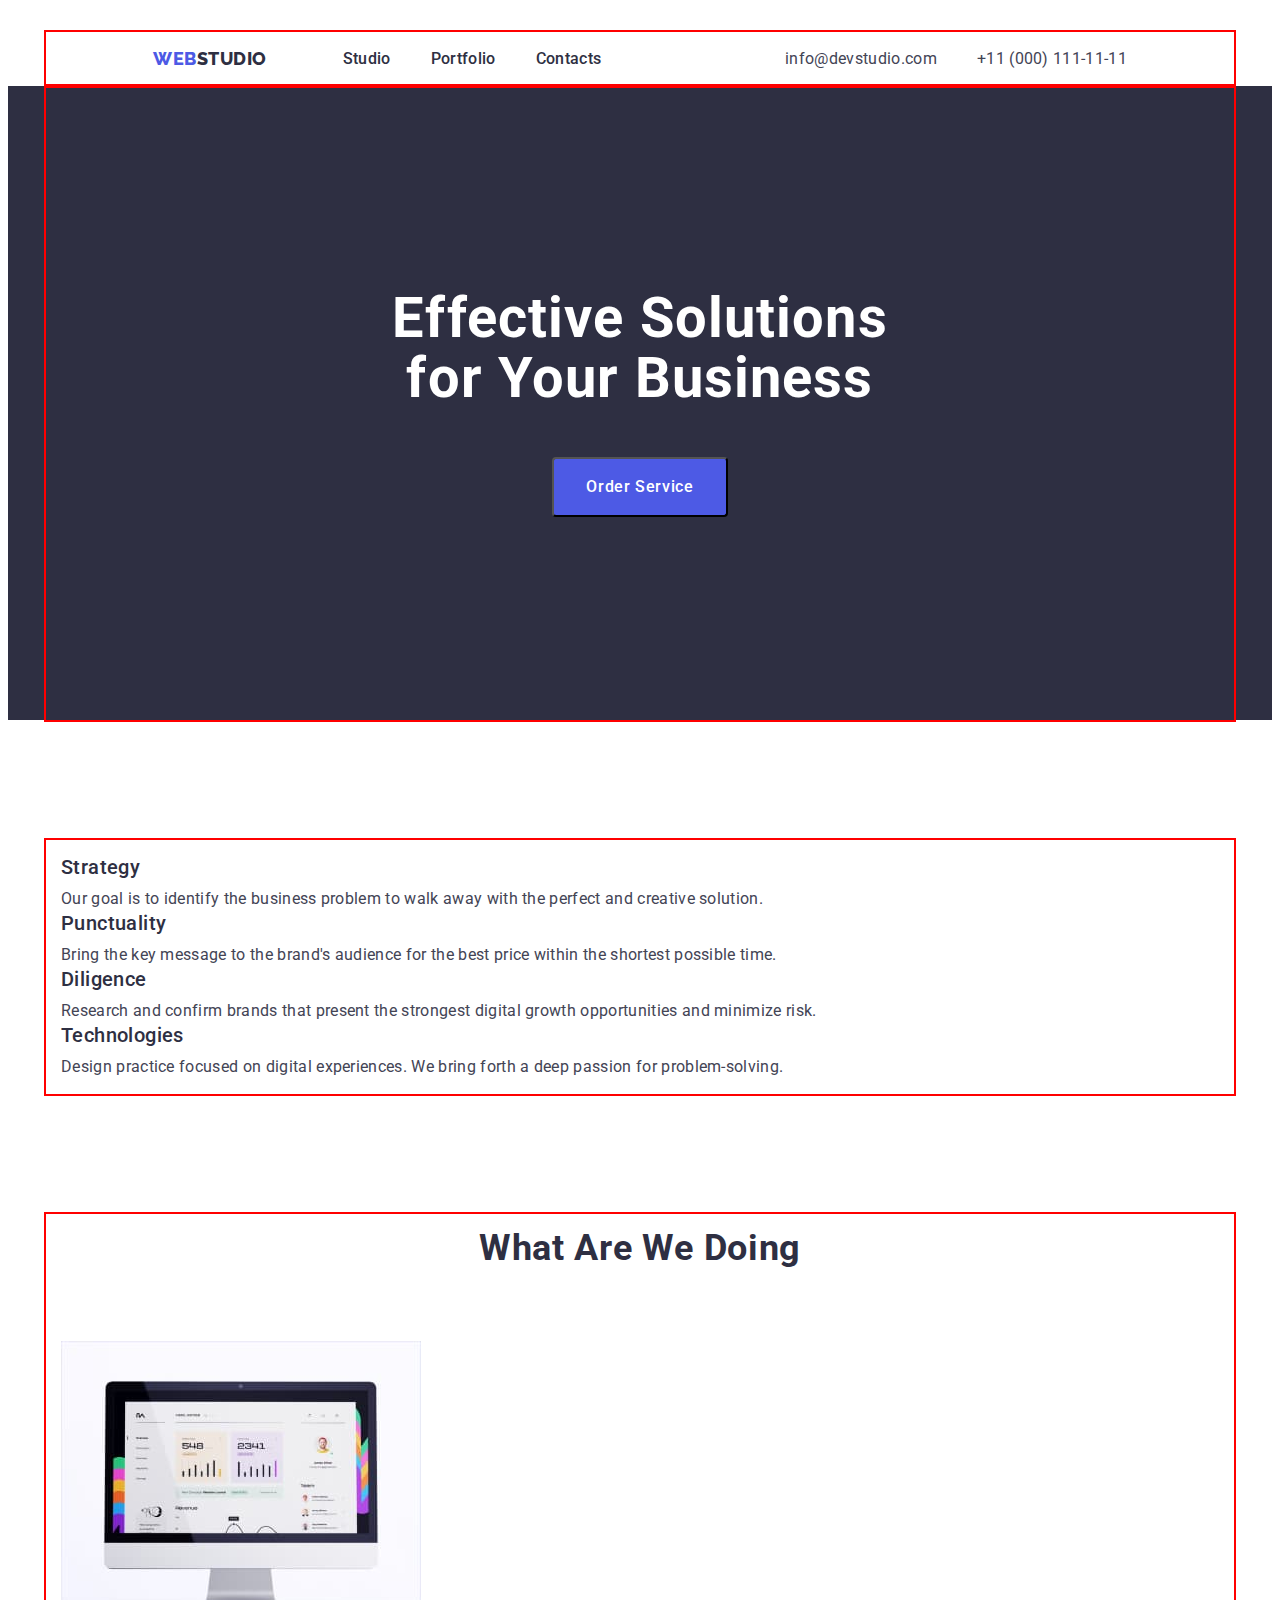
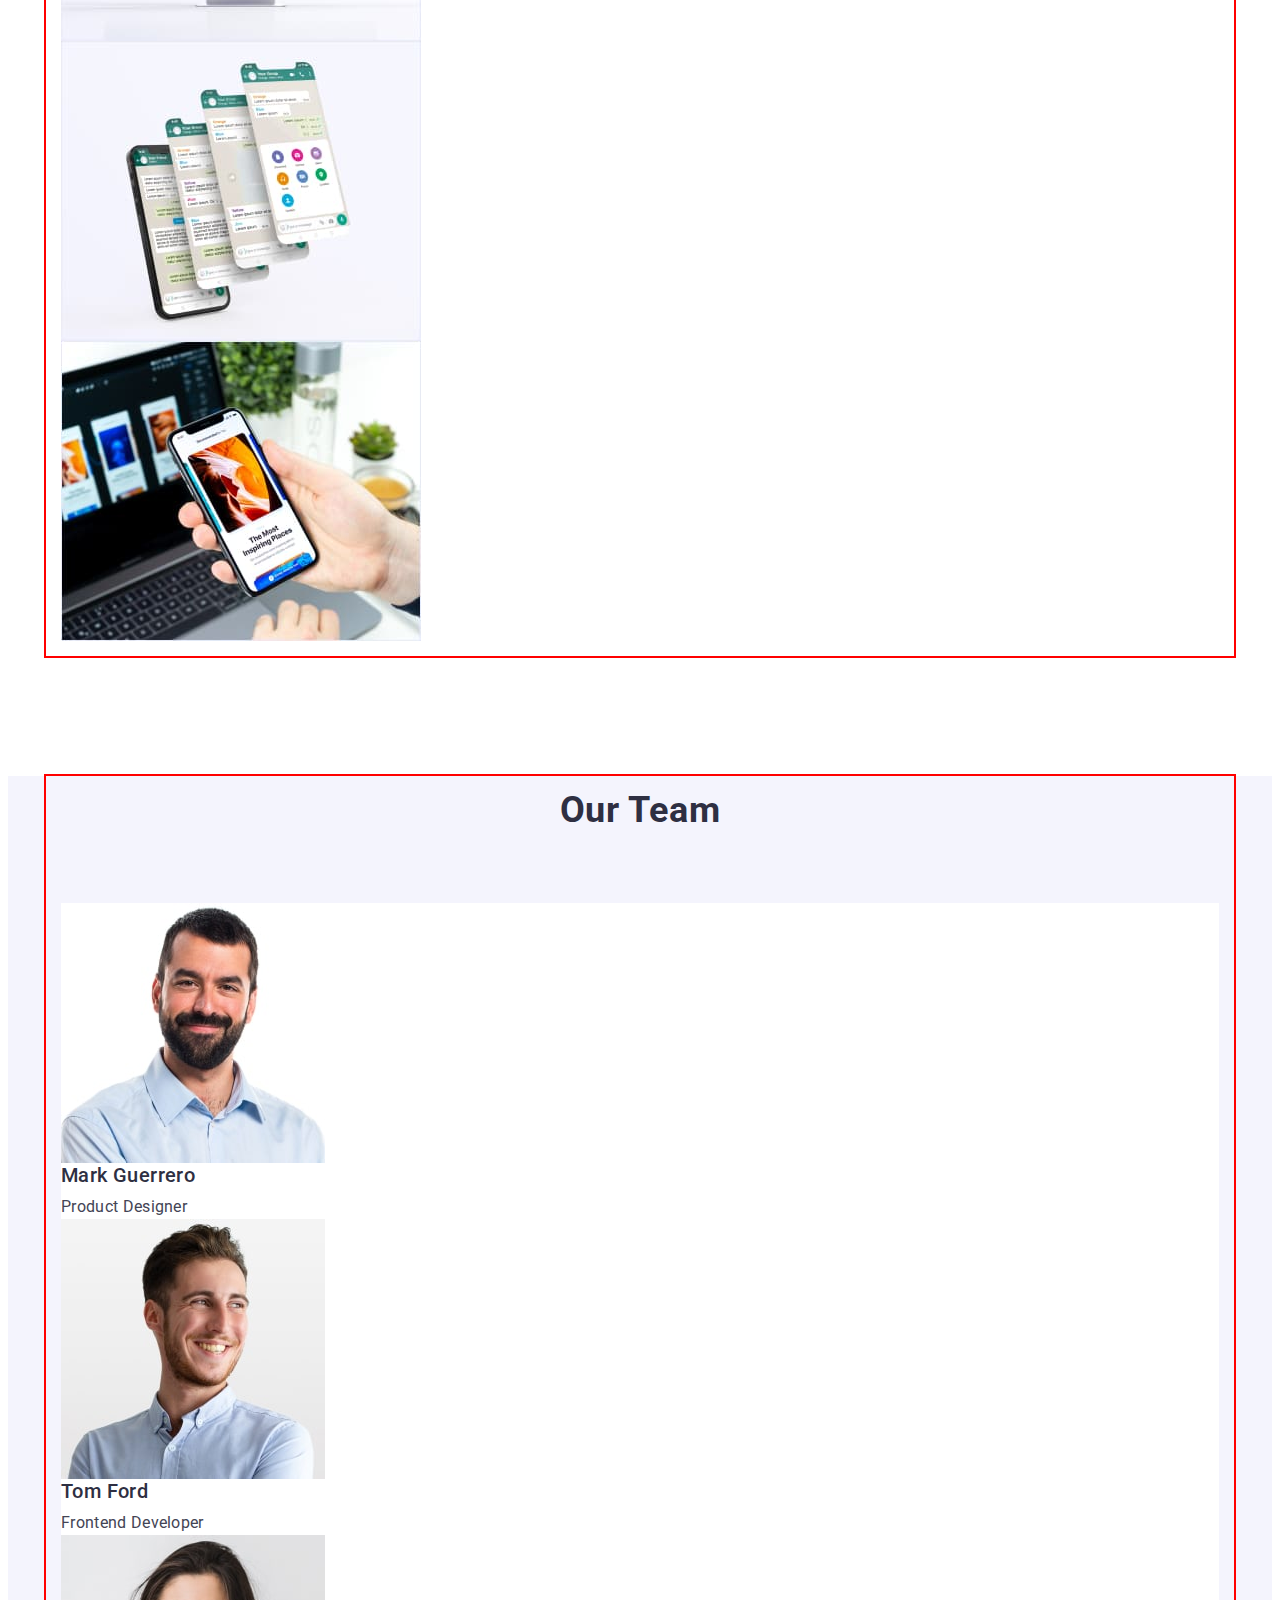
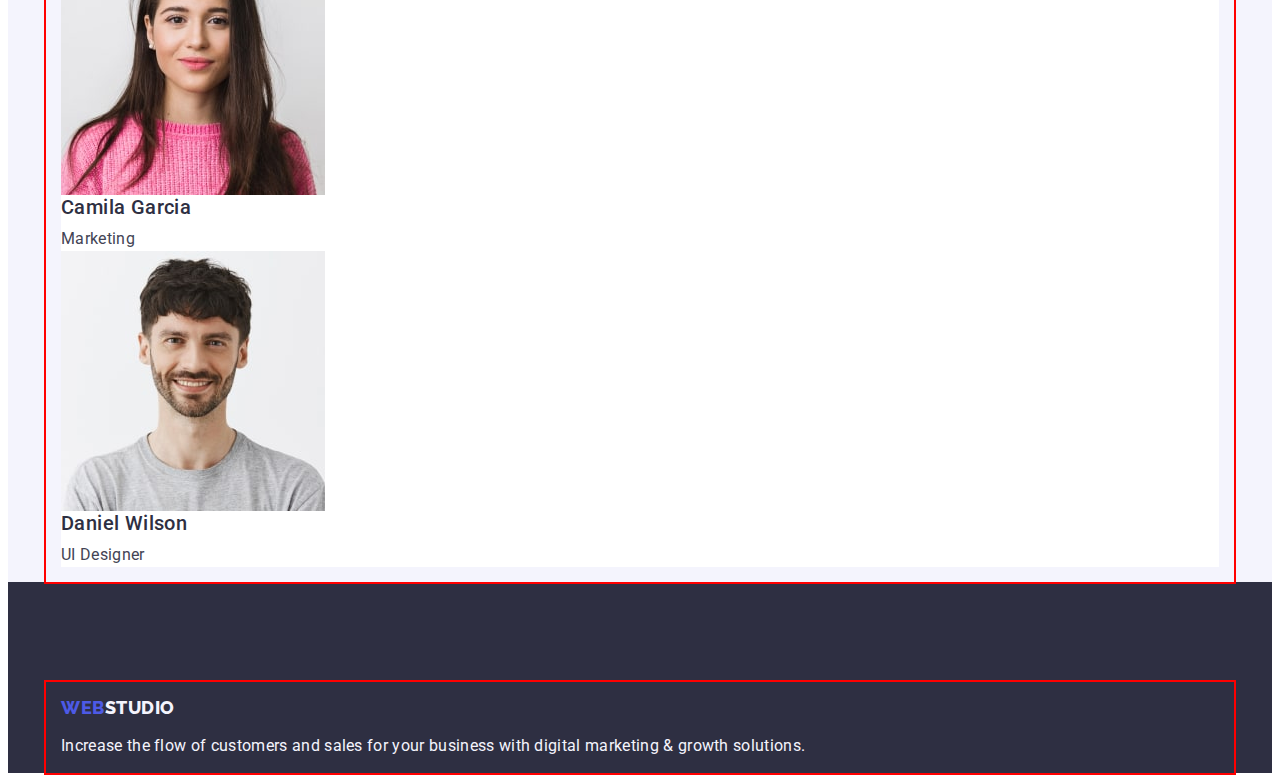
==== index.html @ 0cf84b6b "css header/hero" ====
<!DOCTYPE html>
<html lang="en">
  <head>
    <meta charset="UTF-8" />
    <meta http-equiv="X-UA-Compatible" content="IE=edge" />
    <meta name="viewport" content="width=device-width, initial-scale=1.0" />
    <title>WebStudio</title>
    <link rel="preconnect" href="https://fonts.googleapis.com" />
    <link rel="preconnect" href="https://fonts.gstatic.com" crossorigin />
    <link
      href="https://fonts.googleapis.com/css2?family=Raleway:wght@800&family=Roboto:wght@400;500;700&display=swap"
      rel="stylesheet"
    />
    <link
      rel="stylesheet"
      href="https://cdnjs.cloudflare.com/ajax/libs/modern-normalize/2.0.0/modern-normalize.min.css"
      integrity="sha512-4xo8blKMVCiXpTaLzQSLSw3KFOVPWhm/TRtuPVc4WG6kUgjH6J03IBuG7JZPkcWMxJ5huwaBpOpnwYElP/m6wg=="
      crossorigin="anonymous"
      referrerpolicy="no-referrer"
    />
    <link rel="stylesheet" href="./css/styles.css" />
  </head>
  <body>
    <!-- Header -->
    <header class="header">
      <div class="container header-flex">
        <nav class="header-nav">
          <a href="./index.html" class="header-link-logo link"
            >Web<span class="header-logo">Studio</span></a
          >
          <ul class="header-list list">
            <li class="header-item">
              <a class="header-link link" href="./index.html">Studio</a>
            </li>
            <li class="header-item">
              <a class="header-link link" href="./portfolio.html">Portfolio</a>
            </li>
            <li class="header-item">
              <a class="header-link link" href="">Contacts</a>
            </li>
          </ul>
        </nav>

        <address class="header-address">
          <ul class="address-list list">
            <li class="address-item">
              <a class="address link" href="mailto:info@devstudio.com"
                >info@devstudio.com</a
              >
            </li>
            <li class="address-item">
              <a class="address link" href="tel:+110001111111"
                >+11 (000) 111-11-11</a
              >
            </li>
          </ul>
        </address>
      </div>
    </header>

    <main>
      <!--Hero-->
      <section class="hero">
        <div class="container">
          <h1 class="hero-title">
            Effective Solutions <br />
            for Your Business
          </h1>
          <button class="hero-btn" type="button">Order Service</button>
        </div>
      </section>

      <!--Section_1-->
      <section class="features">
        <h2 class="visually-hidden">Features</h2>
        <div class="container">
          <ul class="features-list list">
            <li class="features-item">
              <h3 class="features-title subtitle">Strategy</h3>
              <p class="features-text text">
                Our goal is to identify the business problem to walk away with
                the perfect and creative solution.
              </p>
            </li>

            <li class="features-item">
              <h3 class="features-title subtitle">Punctuality</h3>
              <p class="features-text text">
                Bring the key message to the brand's audience for the best price
                within the shortest possible time.
              </p>
            </li>

            <li class="features-item">
              <h3 class="features-title subtitle">Diligence</h3>
              <p class="features-text text">
                Research and confirm brands that present the strongest digital
                growth opportunities and minimize risk.
              </p>
            </li>

            <li class="features-item">
              <h3 class="features-title subtitle">Technologies</h3>
              <p class="features-text text">
                Design practice focused on digital experiences. We bring forth a
                deep passion for problem-solving.
              </p>
            </li>
          </ul>
        </div>
      </section>

      <!--Section_2-->
      <section class="section">
        <div class="container">
          <h2 class="section-title title">What are we doing</h2>
          <ul class="section-list list">
            <li class="section-item">
              <img
                class="section-img"
                src="./images/img_1.jpg"
                alt="monitor_screen"
                width="360"
                height="300"
              />
            </li>
            <li class="section-item">
              <img
                class="section-img"
                src="./images/img_2.jpg"
                alt="mobile_phone"
                width="360"
                height="300"
              />
            </li>
            <li class="section-item">
              <img
                class="section-img"
                src="./images/img_3.jpg"
                alt="mobile_phone_and_laptop"
                width="360"
                height="300"
              />
            </li>
          </ul>
        </div>
      </section>
      <!--Section 3-->
      <section class="teamcards">
        <div class="container">
          <h2 class="teamcards-title title">Our Team</h2>
          <ul class="teamcards-list list">
            <li class="teamcards-item">
              <img
                src="./images/team_img1.jpg"
                alt="Designer_Mark"
                width="264"
                height="260"
                class="teamcards-img"
              />
              <h3 class="teamcards-subtitle subtitle">Mark Guerrero</h3>
              <p class="teamcards-text text">Product Designer</p>
            </li>
            <li class="teamcards-item">
              <img
                src="./images/team_img2.jpg"
                alt="Frontend_Tom"
                width="264"
                height="260"
                class="teamcards-img"
              />
              <h3 class="teamcards-subtitle subtitle">Tom Ford</h3>
              <p class="teamcards-text text">Frontend Developer</p>
            </li>
            <li class="teamcards-item">
              <img
                src="./images/team_img3.jpg"
                alt="Marketing_Camila"
                width="264"
                height="260"
                class="teamcards-img"
              />
              <h3 class="teamcards-subtitle subtitle">Camila Garcia</h3>
              <p class="teamcards-text text">Marketing</p>
            </li>
            <li class="teamcards-item">
              <img
                src="./images/team_img4.jpg"
                alt="Designer_Deniel"
                width="264"
                height="260"
                class="teamcards-img"
              />
              <h3 class="teamcards-subtitle subtitle">Daniel Wilson</h3>
              <p class="teamcards-text text">UI Designer</p>
            </li>
          </ul>
        </div>
      </section>
    </main>
    <!-- Footer -->
    <footer class="footer">
      <div class="container">
        <a href="./index.html" class="footer-link link"
          >Web<span class="footer-logo">Studio</span></a
        >
        <p class="footer-text text">
          Increase the flow of customers and sales for your business with
          digital marketing & growth solutions.
        </p>
      </div>
    </footer>
  </body>
</html>
---- css/styles.css ----
/* CSS-переменные */

:root {
  --logo-color: #4d5ae5;

  --first-logo-color: #2e2f42;

  --second-logo-color: #f4f4fd;

  --body-back-color: #ffffff;

  --body-text-color: #434455;

  --link-color: #2e2f42;

  --link-hover-color: #404bbf;

  --address-color: #434455;

  --address-hover-color: #404bbf;

  --hero-back-color: #2e2f42;

  --hero-title-color: #ffffff;

  --btn-color: #4d5ae5;

  --btn-hover-color: #404bbf;

  --btn-text-color: #ffffff;

  --title-color: #2e2f42;

  --cards-back-color: #f4f4fd;

  --cards-item-back-color: #ffffff;

  --footer-back-color: #2e2f42;

  --footer-text-color: #f4f4fd;

  --port-back-btn: #f4f4fd;

  --port-border-btn: #e7e9fc;

  --port-btn-text-color: #4d5ae5;

  --btn-text-hover-color: #ffffff;
}
/* Подклассы */
.title {
  text-align: center;
  text-transform: capitalize;
  font-size: 36px;
  line-height: 1.11;
  letter-spacing: 0.02em;
  color: var(--title-color);
}

.subtitle {
  font-weight: 500;
  font-size: 20px;
  line-height: 1.2;
  letter-spacing: 0.02em;
  color: var(--title-color);
}

.text {
  font-size: 16px;
  line-height: 1.5;
  letter-spacing: 0.02em;
  color: var(--body-text-color);
}

body {
  font-family: "Roboto", sans-serif;
  background: var(--body-back-color);
  color: var(--body-text-color);
}

.link {
  text-decoration: none;
}

.list {
  list-style: none;
}

p,
h1,
h2,
h3,
h4,
h5,
h6 {
  margin: 0;
}

ul,
ol {
  margin: 0;
  padding: 0;
}

img {
  display: block;
}

.container {
  width: 1158px;
  padding: 15px;
  margin: 15px;
  margin: 0 auto;
  outline: 2px solid red;
}

/* Header */

.header {
  padding-top: 24px;
}

.header-flex {
  display: flex;
  justify-content: space-around;
}

.header-nav {
  display: flex;
  align-items: center;
}

.header-link-logo {
  font-family: "Raleway", sans-serif;
  font-weight: 800;
  font-size: 18px;
  line-height: 1.17;
  letter-spacing: 0.03em;
  text-transform: uppercase;
  color: var(--logo-color);
  margin-right: 76px;
}

.header-logo {
  color: var(--first-logo-color);
}

.header-list {
  display: flex;
}

.header-list .header-item + .header-item {
  margin-left: 40px;
}

.header-link {
  font-weight: 500;
  font-size: 16px;
  line-height: 1.5;
  letter-spacing: 0.02em;
  color: var(--link-color);
}

.header-link:hover,
.header-link:focus {
  color: var(--link-hover-color);
}

.header-address {
  font-style: normal;
}

.address-list {
  display: flex;
}

.address-list .address-item + .address-item {
  margin-left: 40px;
}

.address {
  font-size: 16px;
  line-height: 1.5;
  letter-spacing: 0.02em;
  color: var(--address-color);
}

.address:hover,
.address:focus {
  color: var(--address-hover-color);
}

/* hero */

.hero {
  background: var(--hero-back-color);
  margin-bottom: 120px;
  text-align: center;
}

.hero-title {
  font-size: 56px;
  line-height: 1.07;
  letter-spacing: 0.02em;
  color: var(--hero-title-color);
  margin-top: 188px;
  margin-bottom: 48px;
}

.hero-btn {
  font-weight: 500;
  font-size: 16px;
  line-height: 1.5;
  letter-spacing: 0.04em;
  color: var(--btn-text-color);
  font-family: inherit;
  cursor: pointer;
  background: var(--btn-color);
  border-radius: 4px;
  padding: 16px 32px;
  margin-bottom: 188px;
}

.hero-btn:hover,
.hero-btn:focus {
  background: var(--btn-hover-color);
}

/* Section */

.visually-hidden {
  position: absolute;
  width: 1px;
  height: 1px;
  margin: -1px;
  border: 0;
  padding: 0;
  white-space: nowrap;
  clip-path: inset(100%);
  clip: rect(0 0 0 0);
  overflow: hidden;
}

.features {
  /* padding-top: 120px; */
  padding-bottom: 120px;
}

.features-title {
  margin-bottom: 8px;
}

.features-text {
  color: var(--body-text-color);
}

/* Section 2 */

.section {
  padding-bottom: 120px;
}

.section-title {
  margin-bottom: 72px;
}

/* Section 3 */

.teamcards {
  background: var(--cards-back-color);
}

.teamcards-item {
  background: var(--cards-item-back-color);
}

.teamcards-title {
  margin-bottom: 72px;
}

.teamcards-subtitle {
  margin-bottom: 8px;
}

.teamcards-text {
  color: var(--body-text-color);
}

/* Portfolio Main Btn */

.filters {
}

.filters-list {
}

.filters-item {
}

.filters-btn {
  font-family: inherit;
  font-weight: 500;
  font-size: 16px;
  line-height: 1.5;
  letter-spacing: 0.04em;
  cursor: pointer;
  color: var(--port-btn-text-color);
  background: var(--port-back-btn);
  border: 1px solid var(--port-border-btn);
}

.filters-btn:hover,
.filters-btn:focus {
  background: var(--btn-hover-color);
  color: var(--btn-text-hover-color);
}

/* Portfolio Main Cards */

.project-list {
}

.project-item {
}

.project-title {
}

.project-text {
  color: var(--body-text-color);
}

/* Footer */

.footer {
  background: var(--footer-back-color);
  padding-top: 100px;
}

.footer-text {
  color: var(--footer-text-color);
  margin-top: 16px;
}

.footer-link {
  font-family: "Raleway", sans-serif;
  font-weight: 800;
  font-size: 18px;
  line-height: 1.17;
  letter-spacing: 0.03em;
  text-transform: uppercase;
  color: var(--logo-color);
}

.footer-logo {
  color: var(--second-logo-color);
}
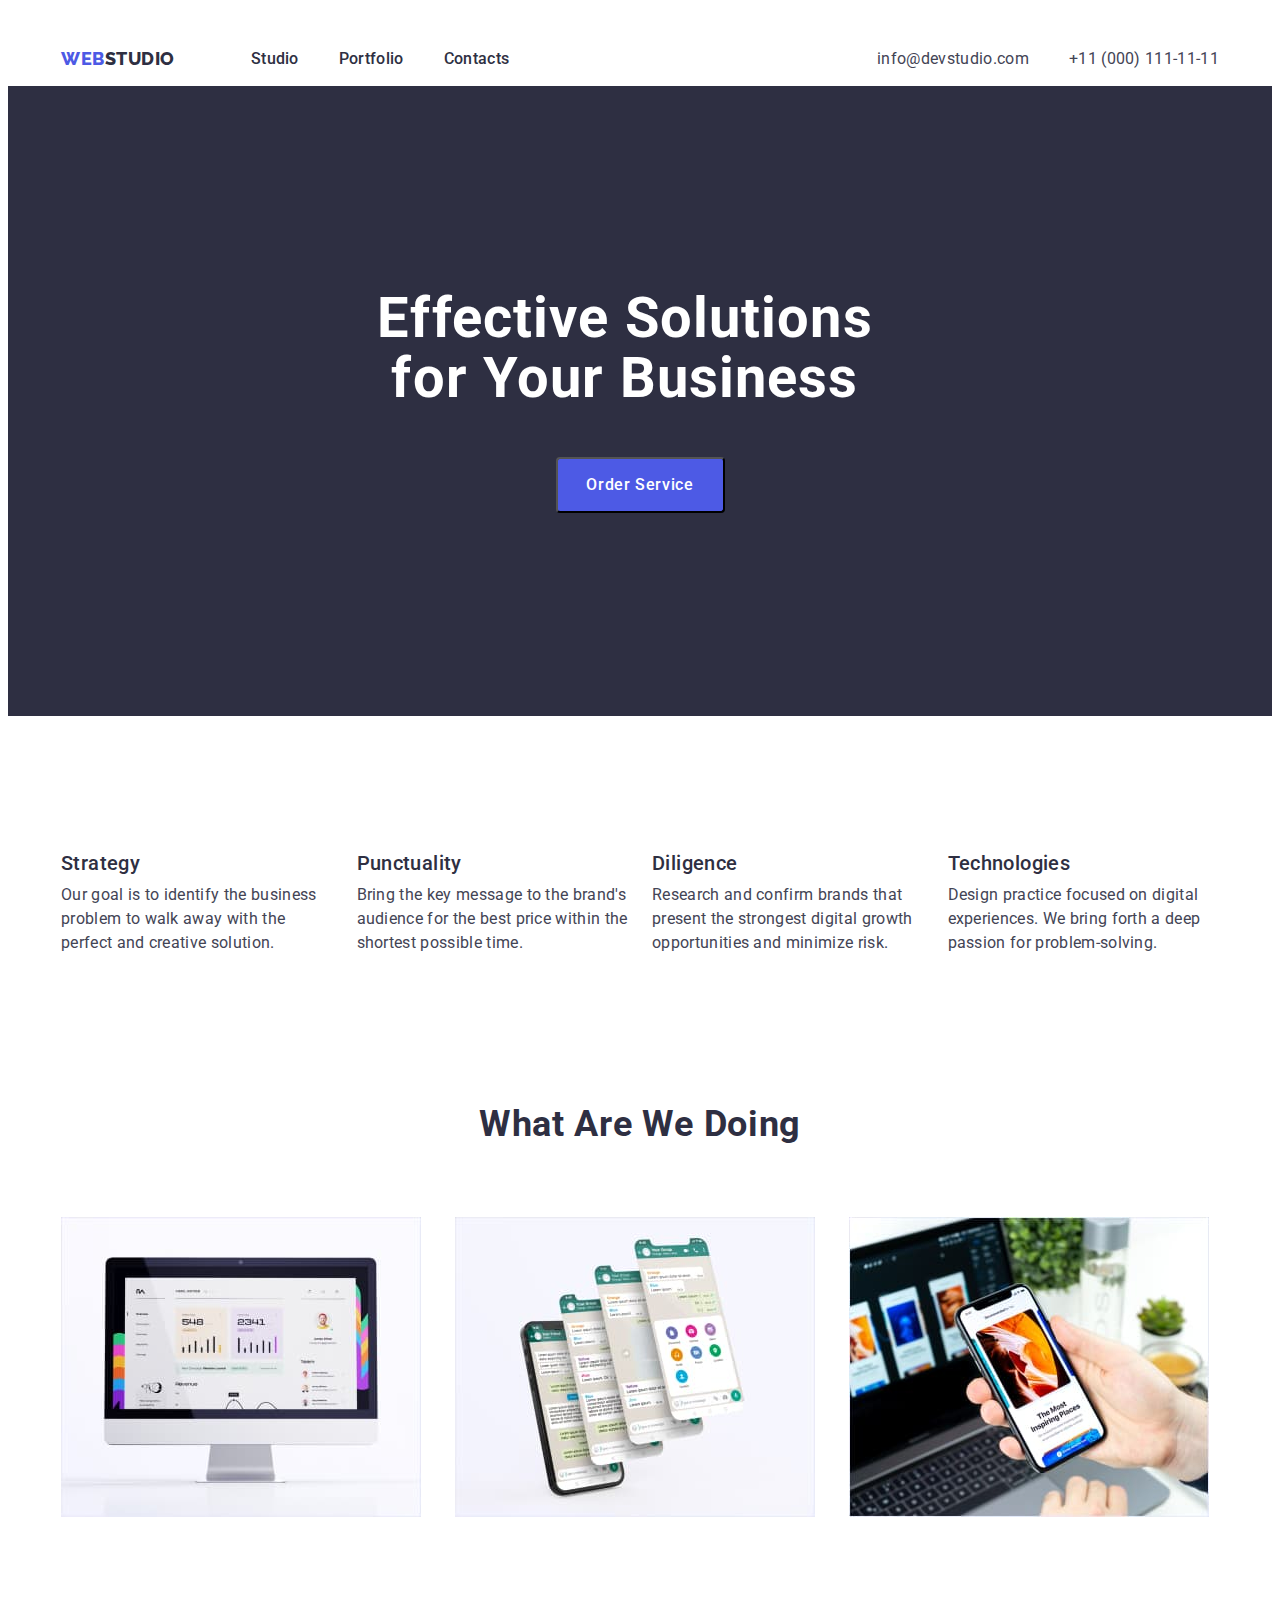
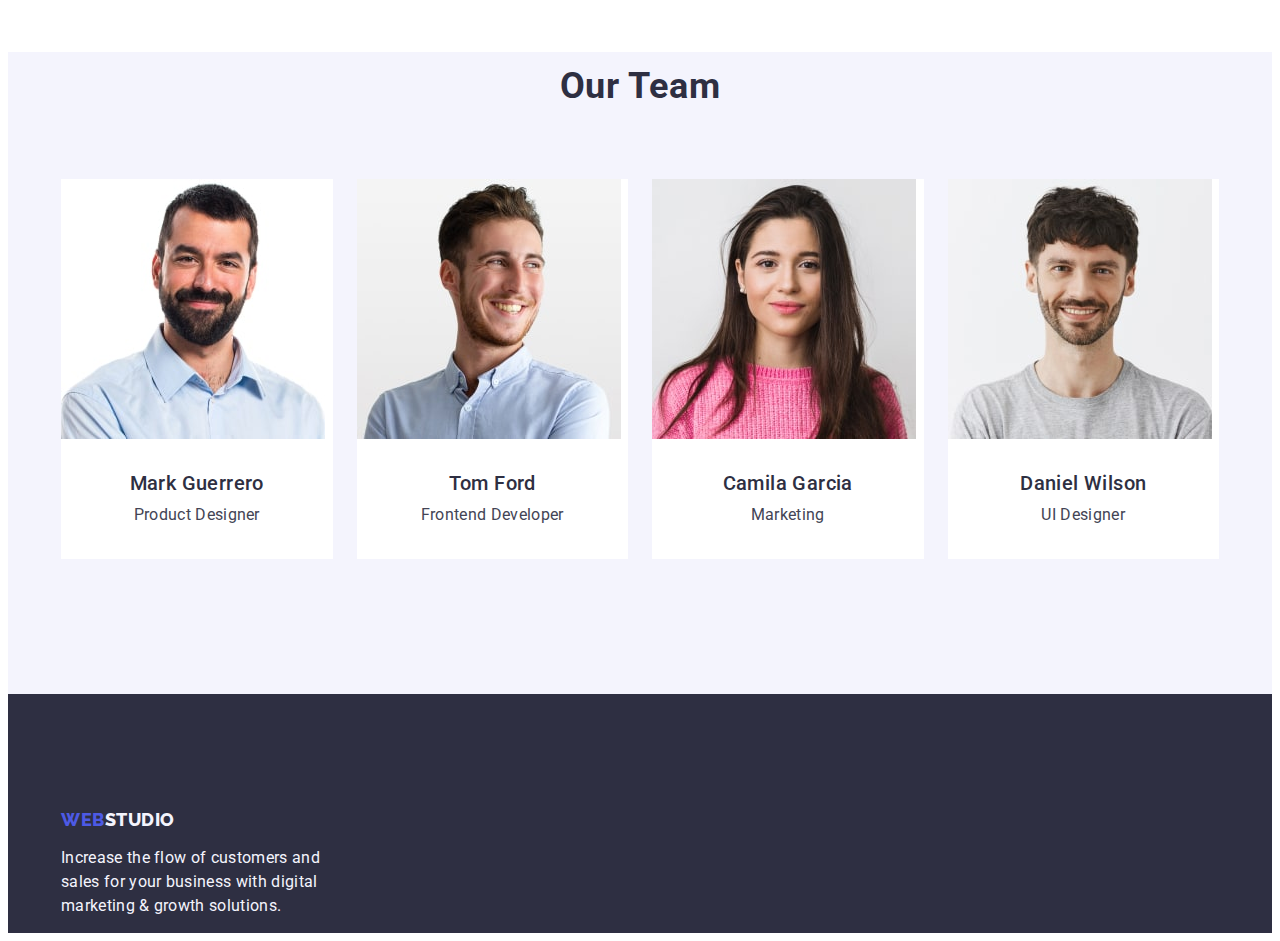
==== commit abfc06c2: "finish homework 3" ====
--- a/index.html
+++ b/index.html
@@ -62,10 +62,7 @@
       <!--Hero-->
       <section class="hero">
         <div class="container">
-          <h1 class="hero-title">
-            Effective Solutions <br />
-            for Your Business
-          </h1>
+          <h1 class="hero-title">Effective Solutions for Your Business</h1>
           <button class="hero-btn" type="button">Order Service</button>
         </div>
       </section>
@@ -73,7 +70,7 @@
       <!--Section_1-->
       <section class="features">
         <h2 class="visually-hidden">Features</h2>
-        <div class="container">
+        <div class="container features-container">
           <ul class="features-list list">
             <li class="features-item">
               <h3 class="features-title subtitle">Strategy</h3>
--- a/css/styles.css
+++ b/css/styles.css
@@ -104,6 +104,8 @@
 
 img {
   display: block;
+  max-width: 100%;
+  height: auto;
 }
 
 .container {
@@ -111,7 +113,6 @@
   padding: 15px;
   margin: 15px;
   margin: 0 auto;
-  outline: 2px solid red;
 }
 
 /* Header */
@@ -122,7 +123,6 @@
 
 .header-flex {
   display: flex;
-  justify-content: space-around;
 }
 
 .header-nav {
@@ -147,10 +147,10 @@
 
 .header-list {
   display: flex;
-}
-
-.header-list .header-item + .header-item {
-  margin-left: 40px;
+  gap: 40px;
+}
+
+.header-list {
 }
 
 .header-link {
@@ -168,14 +168,12 @@
 
 .header-address {
   font-style: normal;
+  margin-left: auto;
 }
 
 .address-list {
   display: flex;
-}
-
-.address-list .address-item + .address-item {
-  margin-left: 40px;
+  gap: 40px;
 }
 
 .address {
@@ -205,6 +203,8 @@
   color: var(--hero-title-color);
   margin-top: 188px;
   margin-bottom: 48px;
+  margin-left: 316px;
+  max-width: 496px;
 }
 
 .hero-btn {
@@ -217,7 +217,8 @@
   cursor: pointer;
   background: var(--btn-color);
   border-radius: 4px;
-  padding: 16px 32px;
+  min-width: 169px;
+  height: 56px;
   margin-bottom: 188px;
 }
 
@@ -242,8 +243,16 @@
 }
 
 .features {
-  /* padding-top: 120px; */
   padding-bottom: 120px;
+}
+
+.features-list {
+  display: flex;
+  gap: 24px;
+}
+
+.features-item {
+  width: calc((100% - 72px) / 4);
 }
 
 .features-title {
@@ -260,6 +269,19 @@
   padding-bottom: 120px;
 }
 
+.section-list {
+  display: flex;
+}
+
+.section-item {
+  margin-right: 24px;
+  width: calc((100% - 48px) / 3);
+}
+
+.section-item:last-child {
+  margin-right: 0;
+}
+
 .section-title {
   margin-bottom: 72px;
 }
@@ -268,10 +290,21 @@
 
 .teamcards {
   background: var(--cards-back-color);
+  padding-bottom: 120px;
+}
+
+.teamcards-list {
+  display: flex;
 }
 
 .teamcards-item {
   background: var(--cards-item-back-color);
+  margin-right: 24px;
+  width: calc((100% - 72px) / 4);
+}
+
+.teamcards-item:last-child {
+  margin-right: 0;
 }
 
 .teamcards-title {
@@ -280,18 +313,28 @@
 
 .teamcards-subtitle {
   margin-bottom: 8px;
+  margin-top: 32px;
+  text-align: center;
 }
 
 .teamcards-text {
   color: var(--body-text-color);
+  text-align: center;
+  margin-bottom: 32px;
 }
 
 /* Portfolio Main Btn */
 
 .filters {
+  padding-bottom: 120px;
 }
 
 .filters-list {
+  display: flex;
+  gap: 24px;
+  justify-content: center;
+  margin-bottom: 72px;
+  margin-top: 96px;
 }
 
 .filters-item {
@@ -307,6 +350,8 @@
   color: var(--port-btn-text-color);
   background: var(--port-back-btn);
   border: 1px solid var(--port-border-btn);
+  border-radius: 4px;
+  padding: 12px 24px;
 }
 
 .filters-btn:hover,
@@ -318,16 +363,26 @@
 /* Portfolio Main Cards */
 
 .project-list {
+  display: flex;
+  flex-wrap: wrap;
+  column-gap: 24px;
+  row-gap: 48px;
 }
 
 .project-item {
+  width: calc((100% - 72px) / 3);
+  flex-grow: 1;
 }
 
 .project-title {
+  margin-top: 32px;
+  margin-left: 16px;
 }
 
 .project-text {
   color: var(--body-text-color);
+  margin-bottom: 32px;
+  margin-left: 16px;
 }
 
 /* Footer */
@@ -340,6 +395,7 @@
 .footer-text {
   color: var(--footer-text-color);
   margin-top: 16px;
+  max-width: 264px;
 }
 
 .footer-link {
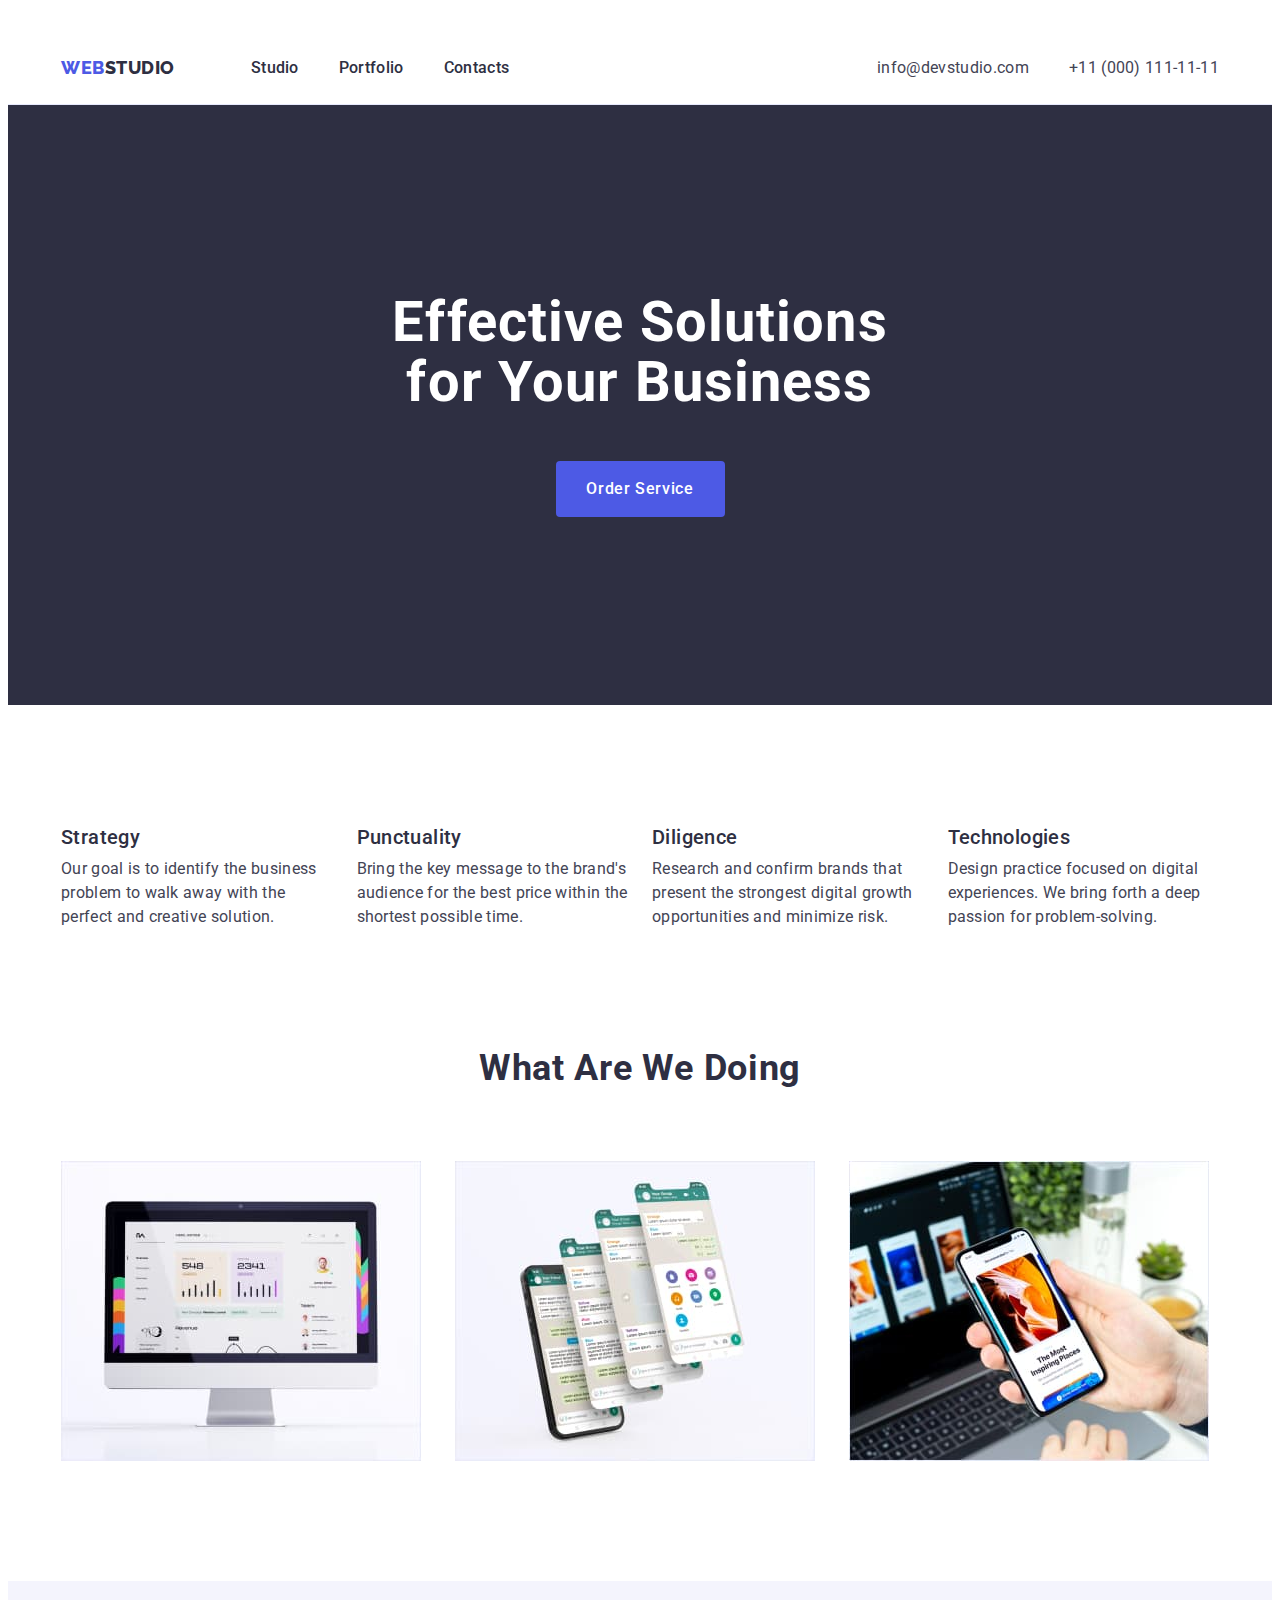
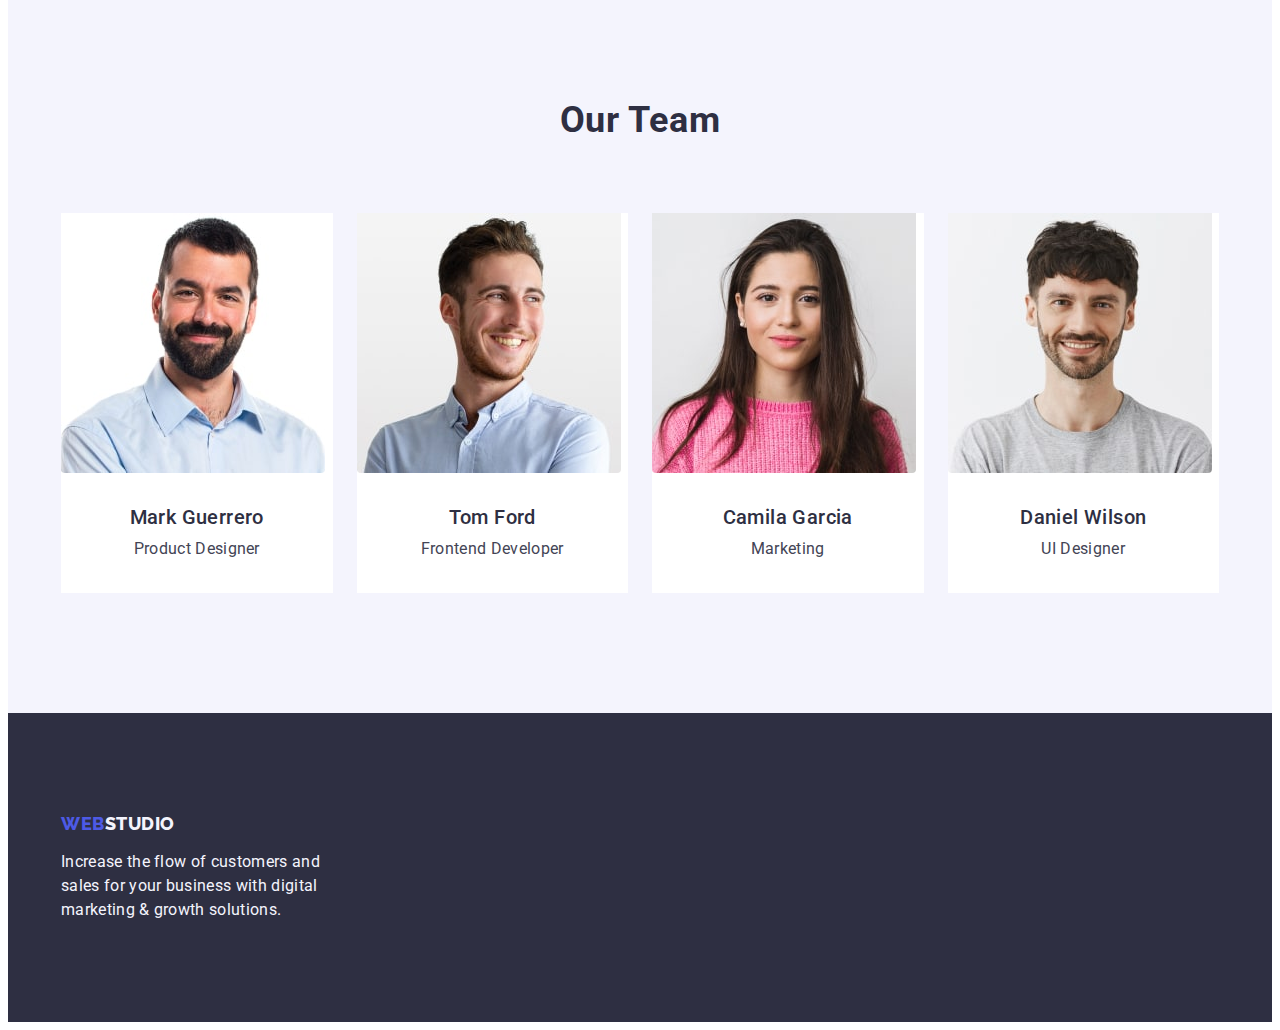
==== commit f83510e0: "homework 3 after lms" ====
--- a/index.html
+++ b/index.html
@@ -61,7 +61,7 @@
     <main>
       <!--Hero-->
       <section class="hero">
-        <div class="container">
+        <div class="container hero-container">
           <h1 class="hero-title">Effective Solutions for Your Business</h1>
           <button class="hero-btn" type="button">Order Service</button>
         </div>
@@ -69,8 +69,9 @@
 
       <!--Section_1-->
       <section class="features">
-        <h2 class="visually-hidden">Features</h2>
         <div class="container features-container">
+          <h2 class="visually-hidden">Features</h2>
+
           <ul class="features-list list">
             <li class="features-item">
               <h3 class="features-title subtitle">Strategy</h3>
@@ -155,8 +156,10 @@
                 height="260"
                 class="teamcards-img"
               />
-              <h3 class="teamcards-subtitle subtitle">Mark Guerrero</h3>
-              <p class="teamcards-text text">Product Designer</p>
+              <div class="teamcards-wrap">
+                <h3 class="teamcards-subtitle subtitle">Mark Guerrero</h3>
+                <p class="teamcards-text text">Product Designer</p>
+              </div>
             </li>
             <li class="teamcards-item">
               <img
@@ -166,8 +169,10 @@
                 height="260"
                 class="teamcards-img"
               />
-              <h3 class="teamcards-subtitle subtitle">Tom Ford</h3>
-              <p class="teamcards-text text">Frontend Developer</p>
+              <div class="teamcards-wrap">
+                <h3 class="teamcards-subtitle subtitle">Tom Ford</h3>
+                <p class="teamcards-text text">Frontend Developer</p>
+              </div>
             </li>
             <li class="teamcards-item">
               <img
@@ -177,8 +182,10 @@
                 height="260"
                 class="teamcards-img"
               />
-              <h3 class="teamcards-subtitle subtitle">Camila Garcia</h3>
-              <p class="teamcards-text text">Marketing</p>
+              <div class="teamcards-wrap">
+                <h3 class="teamcards-subtitle subtitle">Camila Garcia</h3>
+                <p class="teamcards-text text">Marketing</p>
+              </div>
             </li>
             <li class="teamcards-item">
               <img
@@ -188,8 +195,10 @@
                 height="260"
                 class="teamcards-img"
               />
-              <h3 class="teamcards-subtitle subtitle">Daniel Wilson</h3>
-              <p class="teamcards-text text">UI Designer</p>
+              <div class="teamcards-wrap">
+                <h3 class="teamcards-subtitle subtitle">Daniel Wilson</h3>
+                <p class="teamcards-text text">UI Designer</p>
+              </div>
             </li>
           </ul>
         </div>
--- a/css/styles.css
+++ b/css/styles.css
@@ -110,8 +110,7 @@
 
 .container {
   width: 1158px;
-  padding: 15px;
-  margin: 15px;
+  padding: 0 15px 0 15px;
   margin: 0 auto;
 }
 
@@ -119,6 +118,7 @@
 
 .header {
   padding-top: 24px;
+  border-bottom: 1px solid #e7e9fc;
 }
 
 .header-flex {
@@ -128,6 +128,7 @@
 .header-nav {
   display: flex;
   align-items: center;
+  padding: 24px 0;
 }
 
 .header-link-logo {
@@ -173,6 +174,7 @@
 
 .address-list {
   display: flex;
+  padding: 24px 0;
   gap: 40px;
 }
 
@@ -192,8 +194,7 @@
 
 .hero {
   background: var(--hero-back-color);
-  margin-bottom: 120px;
-  text-align: center;
+  padding: 188px 0;
 }
 
 .hero-title {
@@ -201,10 +202,10 @@
   line-height: 1.07;
   letter-spacing: 0.02em;
   color: var(--hero-title-color);
-  margin-top: 188px;
-  margin-bottom: 48px;
-  margin-left: 316px;
+  padding-bottom: 48px;
   max-width: 496px;
+  margin: 0 auto;
+  text-align: center;
 }
 
 .hero-btn {
@@ -219,7 +220,9 @@
   border-radius: 4px;
   min-width: 169px;
   height: 56px;
-  margin-bottom: 188px;
+  display: block;
+  border: none;
+  margin: 0 auto;
 }
 
 .hero-btn:hover,
@@ -244,6 +247,7 @@
 
 .features {
   padding-bottom: 120px;
+  padding-top: 120px;
 }
 
 .features-list {
@@ -291,6 +295,7 @@
 .teamcards {
   background: var(--cards-back-color);
   padding-bottom: 120px;
+  padding-top: 120px;
 }
 
 .teamcards-list {
@@ -299,6 +304,7 @@
 
 .teamcards-item {
   background: var(--cards-item-back-color);
+
   margin-right: 24px;
   width: calc((100% - 72px) / 4);
 }
@@ -311,22 +317,29 @@
   margin-bottom: 72px;
 }
 
+.teamcards-img {
+  border-radius: 0px 0px 4px 4px;
+}
+
+.teamcards-wrap {
+  padding: 32px 16px;
+}
+
 .teamcards-subtitle {
   margin-bottom: 8px;
-  margin-top: 32px;
   text-align: center;
 }
 
 .teamcards-text {
   color: var(--body-text-color);
   text-align: center;
-  margin-bottom: 32px;
 }
 
 /* Portfolio Main Btn */
 
 .filters {
   padding-bottom: 120px;
+  padding-top: 96px;
 }
 
 .filters-list {
@@ -334,7 +347,6 @@
   gap: 24px;
   justify-content: center;
   margin-bottom: 72px;
-  margin-top: 96px;
 }
 
 .filters-item {
@@ -358,6 +370,7 @@
 .filters-btn:focus {
   background: var(--btn-hover-color);
   color: var(--btn-text-hover-color);
+  border: 1px solid transparent;
 }
 
 /* Portfolio Main Cards */
@@ -370,19 +383,21 @@
 }
 
 .project-item {
-  width: calc((100% - 72px) / 3);
-  flex-grow: 1;
+  width: calc((100% - 48px) / 3);
+}
+
+.project-wrap {
+  padding: 32px 16px;
+  border: 1px solid #e7e9fc;
+  border-top: none;
 }
 
 .project-title {
-  margin-top: 32px;
-  margin-left: 16px;
+  margin-bottom: 8px;
 }
 
 .project-text {
   color: var(--body-text-color);
-  margin-bottom: 32px;
-  margin-left: 16px;
 }
 
 /* Footer */
@@ -390,11 +405,11 @@
 .footer {
   background: var(--footer-back-color);
   padding-top: 100px;
+  padding-bottom: 100px;
 }
 
 .footer-text {
   color: var(--footer-text-color);
-  margin-top: 16px;
   max-width: 264px;
 }
 
@@ -406,6 +421,8 @@
   letter-spacing: 0.03em;
   text-transform: uppercase;
   color: var(--logo-color);
+  display: inline-block;
+  margin-bottom: 16px;
 }
 
 .footer-logo {
